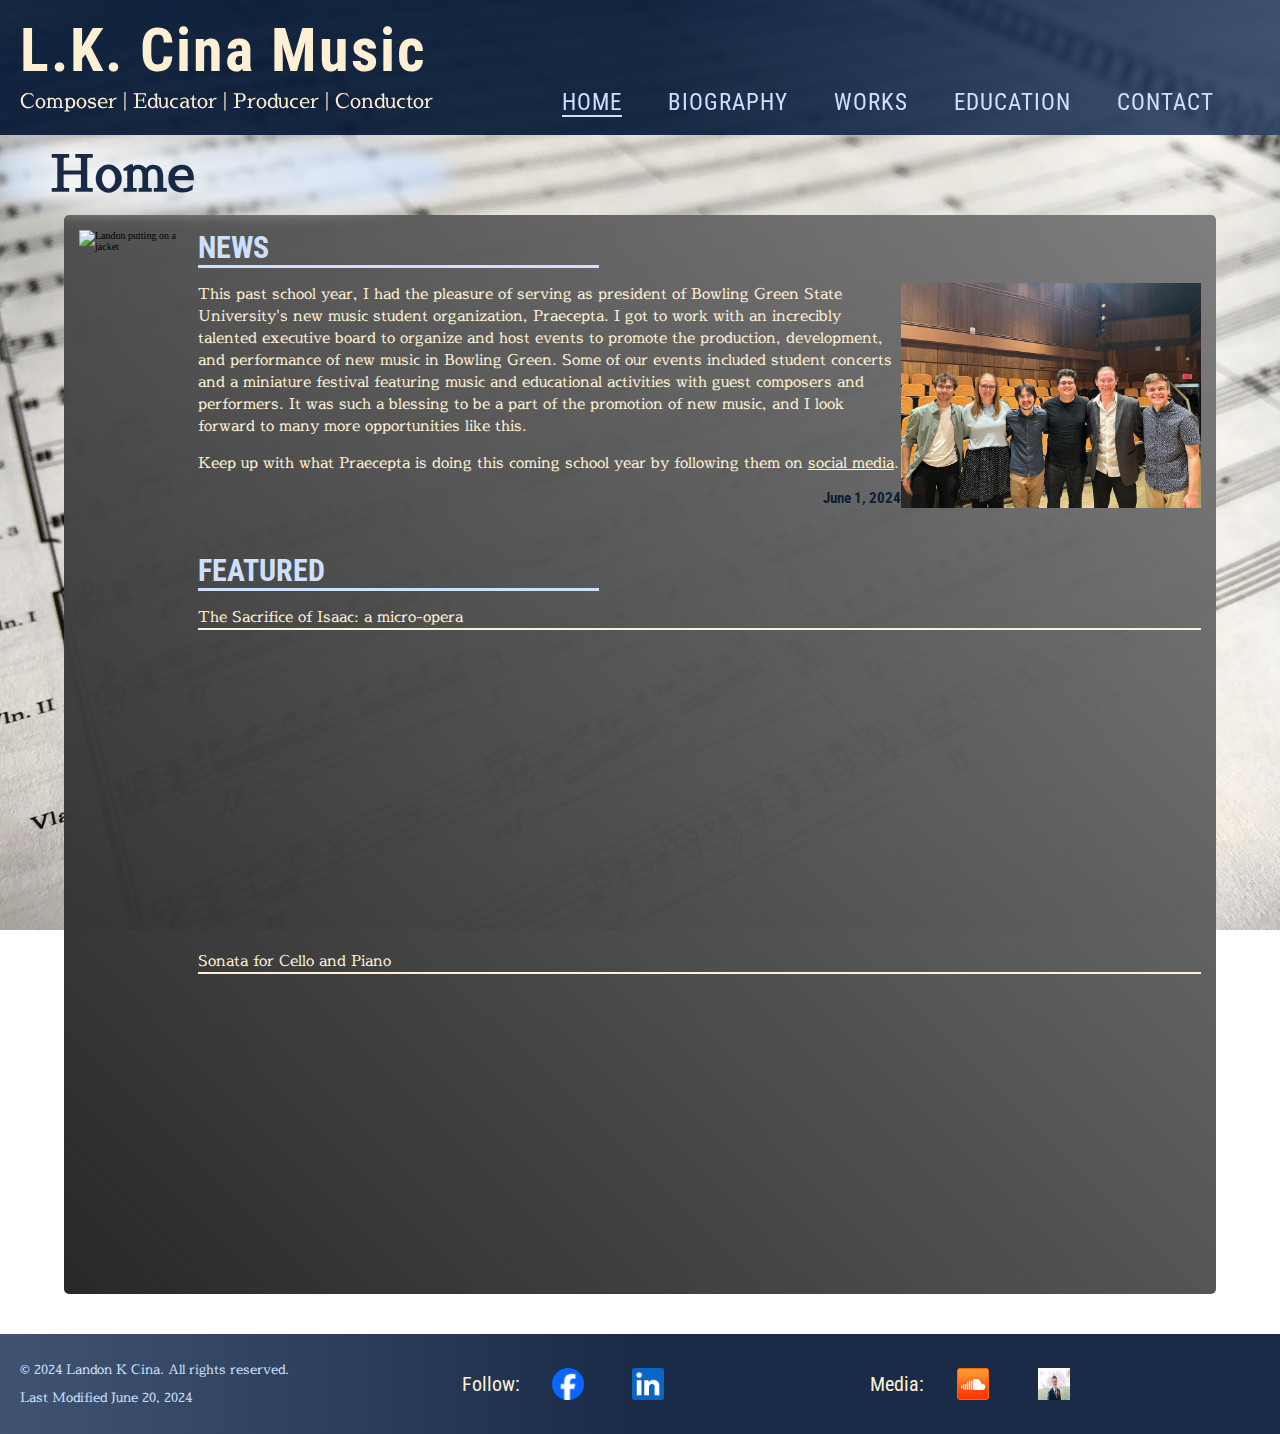
==== index.html @ 32715720 "Rename lkcinamusic-home.html to index.html" ====
<!DOCTYPE html>
<html lang="en">
    <head>
        <meta charset="UTF-8">
        <meta name="viewport" content="width=device-width, initial-scale=1.0">
        <link href="lkcinamusic-home.css" rel="stylesheet">
        <title>L.K. Cina Music | Home</title>
    </head>
    <body>
        <header class="site-header">
            <div class="site-titles">
                <h1>L.K. Cina Music</h1>
                <p>Composer | Educator | Producer | Conductor</p>
            </div>
            <nav>
                <a class="nav-link current" href="./lkcinamusic-home.html">Home</a>
                <a class="nav-link" href="./lkcinamusic-biography.html">Biography</a>
                <a class="nav-link" href="./lkcinamusic-works.html">Works</a>
                <a class="nav-link" href="./lkcinamusic-education.html">Education</a>
                <a class="nav-link" href="./lkcinamusic-contact.html">Contact</a>
            </nav>
        </header>
        <main>
            <div class="page-header">
                <h2>Home</h2>
                <div id="header-background"></div>
            </div>
            
            <div class="page-content">
                <img class="portrait" src="./Images/JL-65.jpg" alt="Landon putting on a jacket">
                <div class="news-featured">
                    <div class="news">
                        <h3>News</h3>
                        <img src="./Images/Praecepta_Squad.jpeg" alt="The Praecepta executive board after the 2023 fall concert">
                        <p>This past school year, I had the pleasure of serving as president of Bowling Green State University's new music student organization, Praecepta. I got to work with an increcibly talented executive board to organize and host events to promote the production, development, and performance of new music in Bowling Green. Some of our events included student concerts and a miniature festival featuring music and educational activities with guest composers and performers. It was such a blessing to be a part of the promotion of new music, and I look forward to many more opportunities like this.</p>
                        <p>Keep up with what Praecepta is doing this coming school year by following them on <a href="https://www.facebook.com/praecepta" target="_blank">social media</a>.
                        <p id="news-date">June 1, 2024</p>    
                    </div>
                    <div class="featured">
                        <h3>Featured</h3>
                        <p>The Sacrifice of Isaac: a micro-opera</p>
                        <iframe src="https://www.youtube.com/embed/tU78IXgoaCw" title="The Sacrifice of Isaac - L.K. Cina" frameborder="0" allow="accelerometer; autoplay; clipboard-write; encrypted-media; gyroscope; picture-in-picture; web-share" referrerpolicy="strict-origin-when-cross-origin" allowfullscreen></iframe>
                        <p>Sonata for Cello and Piano</p>
                        <iframe src="https://www.youtube.com/embed/9rDmSZW_g0A" title="Sonata for Cello and Piano - L.K. Cina" frameborder="0" allow="accelerometer; autoplay; clipboard-write; encrypted-media; gyroscope; picture-in-picture; web-share" referrerpolicy="strict-origin-when-cross-origin" allowfullscreen></iframe>
                    </div>
                </div>
            </div>
        </main>
        <footer class="site-footer">
            <div class="copyright-modified">
                <p>&copy 2024 Landon K Cina. All rights reserved.</p>
                <p>Last Modified June 20, 2024</p>
            </div>
            <div class="external-links follow">
                <p>Follow</p>
                <a class="external-logo facebook" href="https://www.facebook.com/profile.php?id=100093106510685" target="_blank">
                    <img class="external-logo facebook" src="./Images/Facebook_Logo_Primary.png" alt="Facebook logo">
                </a>
                <a class="external-logo linkedin" href="https://www.linkedin.com/in/landon-cina-4056532aa/" target="_blank">
                    <img class="external-logo linkedin" src="./Images/In-Blue-34.png" alt="LinkedIn logo">
                </a>
                </div>
            <div class="external-links media">
                <p>Media</p>
                <a class="external-logo soundcloud" href="https://soundcloud.com/landon-cina" target="_blank">
                    <img class="external-logo soundcloud" src="./Images/SoundCloud_Logo.png" alt="SoundCloud logo">
                </a>
                <a class="external-logo youtube" href="https://www.youtube.com/channel/UCJyzDKxyQj161ZwWj1zg2kg" target="_blank">
                    <img class="external-logo youtube" src="./Images/Cina_Portrait.jpeg" alt="YouTube logo">
                </a>
            </div>
            <div></div>
        </footer>
    </body>
</html>
---- lkcinamusic-home.css ----
/* UNIVERSAL STYLES */

:root {
    --background-color1-1: rgba(0, 20, 50, 0.9);
    --background-color1-2: rgba(43, 65, 98, 0.9);
    --background-color2-1: rgba(36, 36, 36, 0.98);
    --background-color2-2: rgba(124, 124, 124, 0.98);
    --text-color1: rgb(255, 240, 212);
    --text-color2: rgb(205, 225, 255);
    --alt-text-color1: rgb(255, 255, 255);
}

@font-face {
    font-family: "Sawarabi Mincho";
    src: url('./Fonts/SawarabiMincho-Regular.ttf') format(truetype);
}

@font-face {
    font-family: "Roboto Condensed";
    src: url(./Fonts/RobotoCondensed-VariableFont_wght.ttf) format(truetype);
}

* {
    box-sizing: border-box;
    margin: 0;
    padding: 0;
    font-size: 10px;
}

body {
    background-image: url(./Images/lkcinamusic_coverphoto.jpg);
    background-size: cover;
    background-position: center;
    background-repeat: no-repeat;
    background-attachment: fixed;
}

/* HEADER */

.site-header {
    width: 100%;
    height: 135px;
    background: linear-gradient(90deg, var(--background-color1-1) 50%, var(--background-color1-2));
    color: var(--text-color1);
    padding: 15px 20px 15px;
    position: fixed;
    top: 0px;
    display: flex;
    justify-content: space-between;
    z-index: 4;
}

.site-header h1 {
    font-family: "Roboto Condensed", sans-serif;
    font-size: 6rem;
    letter-spacing: 2px;
    display: block;
}

.site-header p {
    font-family: "Sawarabi Mincho", serif;
    font-size: 2rem;
}

.site-header nav {
    width: 60%;
    height: 100%;
    display: flex;
    justify-content: space-evenly;
    align-items: flex-end;
    padding-bottom: 5px;
}

.site-header nav a {
    color: var(--text-color2);
    font-family: "Roboto Condensed", sans-serif;
    font-size: 2.25rem;
    text-transform: uppercase;
    letter-spacing: 1px;
    text-decoration: none;
}

.site-header nav a:hover {
    color: var(--alt-text-color1);
}

.site-header .current {
    border-bottom: 2px solid var(--text-color2);
    margin-bottom: -2px;
}

.site-header .current:hover {
    border-bottom: 2px solid var(--alt-text-color1);
}

/* FOOTER */

.site-footer {
    width: 100%;
    height: 100px;
    background: linear-gradient(90deg, var(--background-color1-2), var(--background-color1-1) 50%);
    padding: 15px 20px 15px;
    display: flex;
    justify-content: space-between;
    align-items: center;
    overflow: hidden;
    z-index: 3;
    margin-top: 40px;
}

.copyright-modified * {
    font-family: "Sawarabi Mincho", serif;
    font-size: 1.25rem;
    color: var(--text-color2);
}

.copyright-modified p:last-of-type {
    margin-top: 10px;
}

.external-links {
    display: flex;
    justify-content: space-evenly;
    align-items: center;
    flex-wrap: wrap;
    width: 250px;
}

.external-links p {
    color: var(--text-color1);
    font-size: 2rem;
    font-family: "Roboto Condensed", sans-serif;
}

.external-links p:after {
    content: ":";
}

.external-logo {
    height: 32px;
    width: 32px;
}

a.external-logo {
    margin: 16px;
}

a.facebook {
    border-radius: 50%;
}

a.linkedin {
    background-color: white;
    border-radius: 5px;
}

/* MAIN */

main {
    min-height: max(calc(100vh - 275px), 300px);
    width: 100%;
    margin-top: 135px;
}

.page-header { 
    height: 80px;
    width: 100%;
}

.page-header h2 {
    font-family: "Sawarabi Mincho", serif;
    font-size: 5rem;
    color: var(--background-color1-1);
    position: relative;
    padding-left: 50px;
    z-index: 2;
}

#header-background {
    height: 65px;
    width: 450px;
    background: linear-gradient(90deg, var(--text-color2), var(--alt-text-color1) 15%, var(--text-color2));
    position: absolute;
    top: 142px;
    border-radius: 20% 40% 40% 20%;
    filter: blur(10px);
    opacity: 0.8;
    z-index: 1;
}

.page-content {
    width: 90%;
    max-width: 1400px;
    margin: 0 auto;
    display: flex;
    justify-content: start;
    align-content: start;
    gap: 15px;
    background: linear-gradient(45deg, var(--background-color2-1), var(--background-color2-2));
    border-radius: 5px;
    padding: 15px;
}

.portrait {
    width: 40%;
    max-height: 800px;
    object-fit: cover;
    object-position: right;
}

.news-featured {
    display: flex;
    flex-direction: column;
    gap: 45px;
}

.news-featured div {
    width: 100%;
    height: auto;
}

.news-featured div h3 {
    width: 40%;
    font-family: "Roboto Condensed", sans-serif;
    font-size: 3rem;
    text-transform: uppercase;
    border-bottom: 3px solid var(--text-color2);
    color: var(--text-color2);
}

.news-featured p {
    width: 100%;
    font-family: "Sawarabi Mincho", serif;
    font-size: 1.5rem;
    color: var(--text-color1);
    margin-top: 15px;
}

.news-featured div a {
    color: var(--text-color1);
    font-family: "Sawarabi Mincho", serif;
    font-size: 1.5rem;
}

.news-featured div a:hover {
    color: var(--alt-text-color1);
}

.news img {
    width: 300px;
    float: right;
    margin-top: 15px;
}

#news-date {
    color: var(--background-color1-1);
    font-family: "Roboto Condensed", sans-serif;
    text-align: right;
    font-weight: bold;
}

.featured {
    display: flex;
    flex-direction: column;
    justify-content: center;
}

.featured p {
    border-bottom: 2px solid var(--text-color1)
}

.featured iframe {
    display: inline-block;
    margin: 5px auto 0;
    width: 480px;
    height: 300px;
}

/* @MEDIA */

    /* HEADER */

@media (max-width: 1125px) {
    .site-header h1 {
        font-size: 5rem;
    }

    .site-header p {
        font-size: 1.67rem;
    }

    .site-header nav {
        padding: 0;
    }

    .site-header nav a {
        font-size: 1.875rem;
    }

    .site-header {
        height: 115px;
    }
    
    main {
        min-height: max(calc(100vh - 255px), 300px);
        margin-top: 115px;
    }

    #header-background {
        top: 121px;
    }

    .page-content {
        flex-direction: column;
    }

    .portrait {
        margin: 0 auto;
        min-width: 400px;
        
    }
}

@media (max-width: 915px) {
    .site-header {
        height: 150px;
        flex-wrap: wrap;
    }

    .site-header nav {
        height: 40px;
        width: 100%;
    }

    main {
        min-height: max(calc(100vh - 290px), 300px);
        margin-top: 150px;
    }

    #header-background {
        top: 155px;
    }
}

@media (max-height: 400px) {
    .site-header {
        position: static;
    }

    main {
        margin-top: 0;
    }
}

    /* FOOTER */

@media (max-width: 825px) {
    .external-links {
        width: 150px;
    }

    .external-links p {
        width: 75px;
        margin: 0 20px 0;
        text-align: center;
        border-bottom: 2px solid var(--text-color1);
    }

    .external-links p:after {
        content: "";
    }
}

@media (max-width: 600px) {
    .external-links p {
        width: 50px;
        margin: 0 30px 0;
        font-size: 1.33rem;
        border-bottom: 1px solid var(--text-color1);
    }

    .external-logo {
        width: 24px;
        height: 24px;
    }

    .featured iframe {
        width: 360px;
        height: 240px;
    }    
}
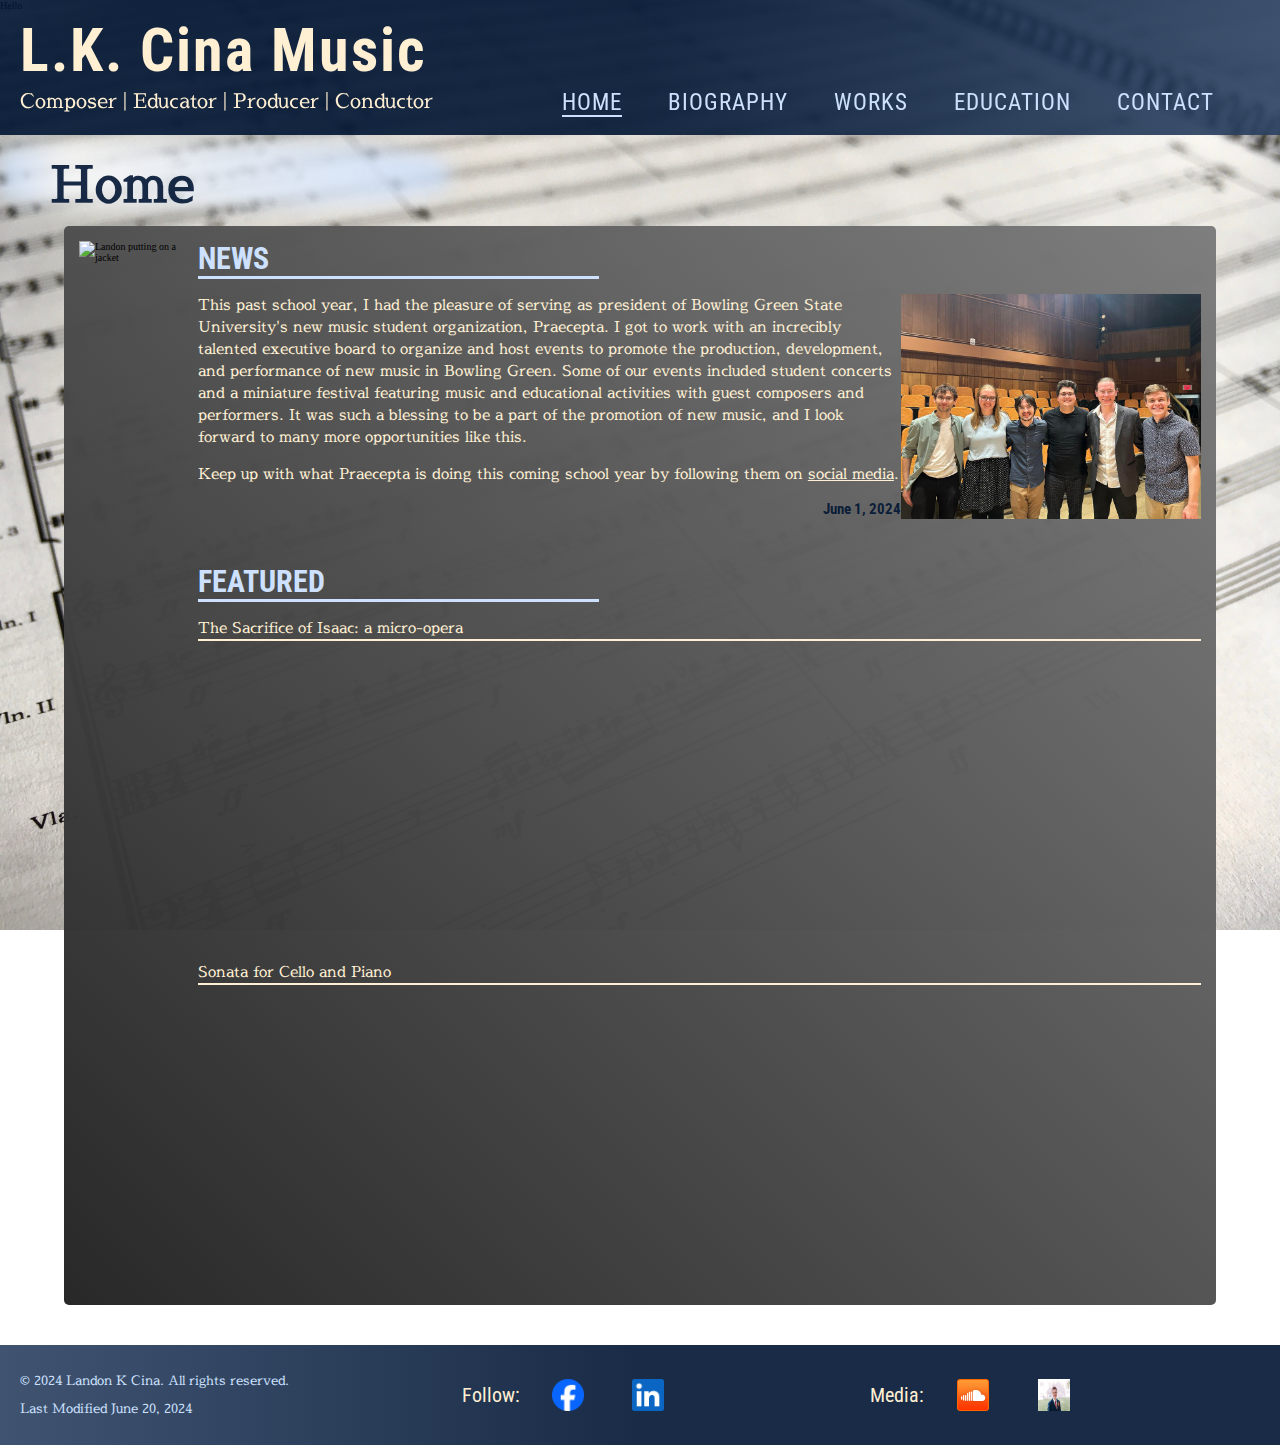
==== commit 9d92c398: "Git Test" ====
--- a/index.html
+++ b/index.html
@@ -20,6 +20,7 @@
                 <a class="nav-link" href="./lkcinamusic-contact.html">Contact</a>
             </nav>
         </header>
+        <div>Hello</div>
         <main>
             <div class="page-header">
                 <h2>Home</h2>
